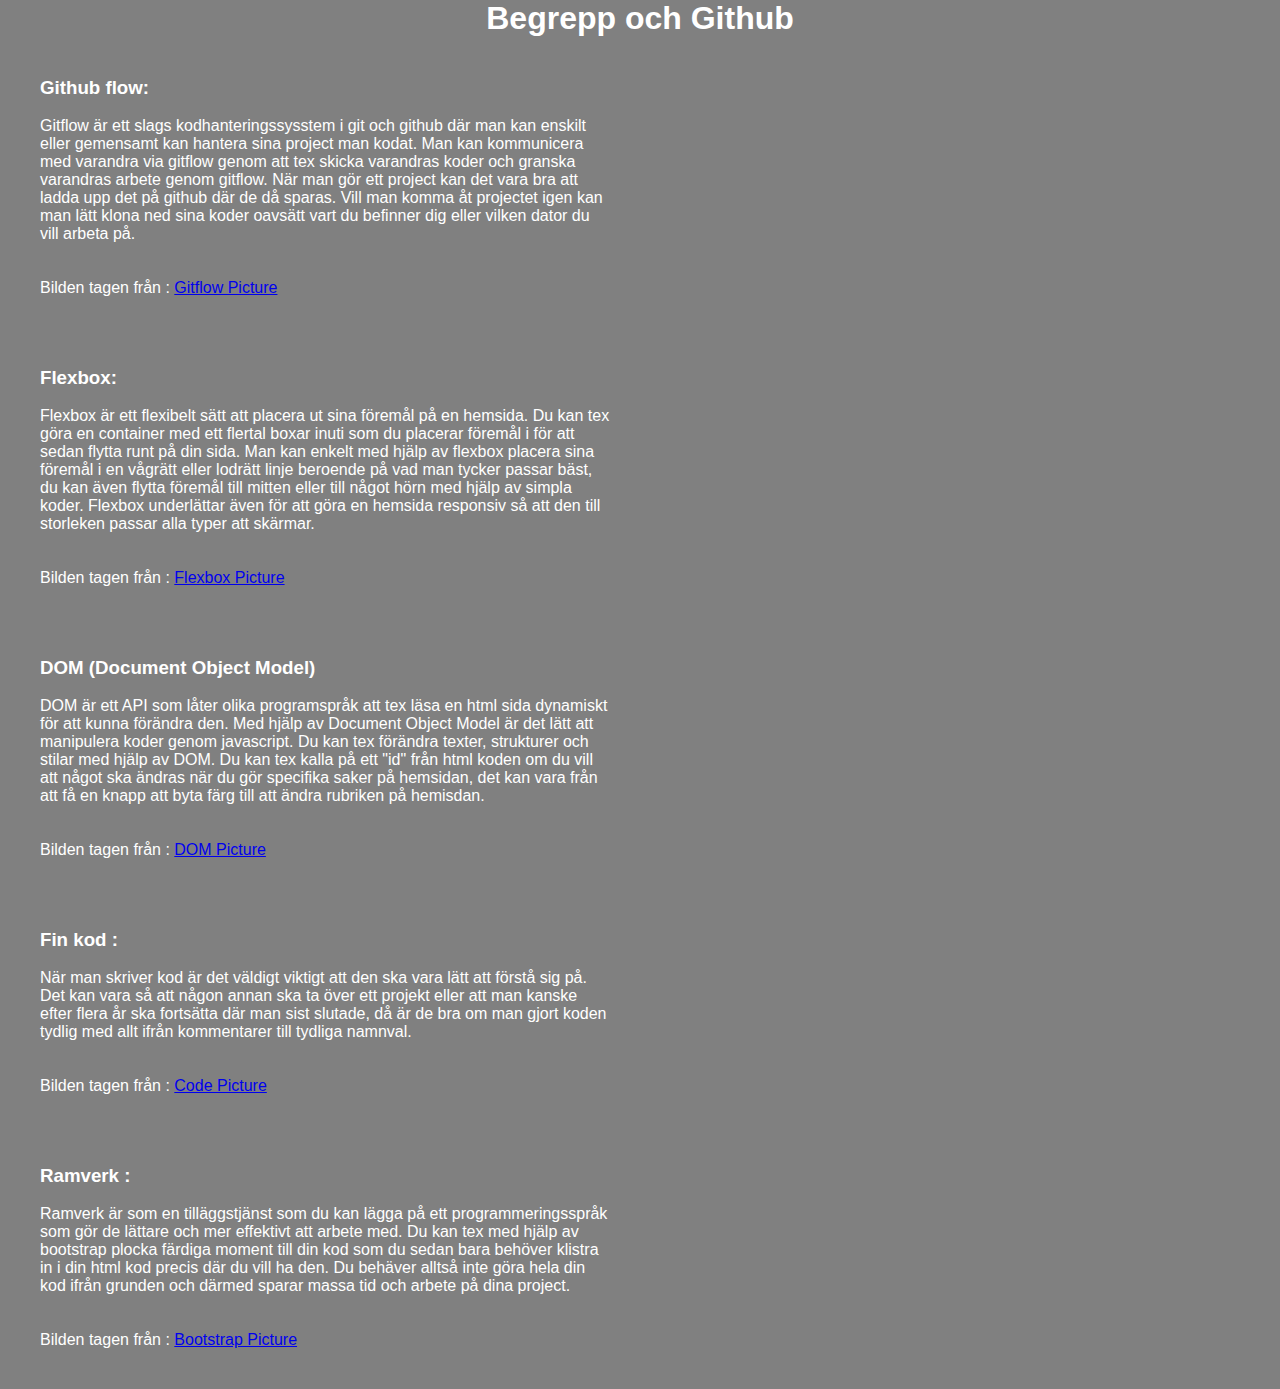
==== begrepp-och-github/index.html @ 9aa3e4a8 "FirstSaving" ====
<!DOCTYPE html>
<html lang="en">
  <head>
    <meta charset="UTF-8" />
    <meta http-equiv="X-UA-Compatible" content="IE=edge" />
    <meta name="viewport" content="width=device-width, initial-scale=1.0" />
    <link rel="stylesheet" href="style.css" />
    <title>Begrepp och github</title>
  </head>
  <body>
    <h1>Begrepp och Github</h1>
    <div class="container">
        <div class="box1">
            <h3>Github flow:</h3><br>
            <p>Gitflow är ett slags kodhanteringssysstem i git och github där man kan enskilt eller gemensamt kan hantera sina project man kodat.
                Man kan kommunicera med varandra via gitflow genom att tex skicka varandras koder och granska varandras arbete genom gitflow.
                När man gör ett project kan det vara bra att ladda upp det på github där de då sparas. Vill man komma åt projectet igen kan man lätt klona
                ned sina koder oavsätt vart du befinner dig eller vilken dator du vill arbeta på.
            </p>
            <br>
            <br>
            <p>Bilden tagen från : <a href="https://github.com/SvanBoxel/release-based-workflow/issues/1">Gitflow Picture</a></p>
                
        </div>
        
        <div class="box2"><img src="./gitflow.png" id="code" alt=""></div>
    </div>
    <div class="container">
        <div class="box3">
            <h3>Flexbox:</h3><br>
            <p>
                Flexbox är ett flexibelt sätt att placera ut sina föremål på en hemsida. Du kan tex göra en container med ett flertal boxar inuti som du placerar föremål 
                i för att sedan flytta runt på din sida. Man kan enkelt med hjälp av flexbox placera sina föremål i en vågrätt eller lodrätt linje 
                beroende på vad man tycker passar bäst, du kan även flytta föremål till mitten eller till något hörn med hjälp av simpla koder.
                Flexbox underlättar även för att göra en hemsida responsiv så att den till storleken passar alla typer att skärmar.   
            </p>
            <br>
            <br>
            <p>Bilden tagen från : <a href="https://sharkcoder.com/layout/flexbox">Flexbox Picture</a></p>
        </div>
        <div class="box4"><img src="./flexbox.png" id="code" alt=""></div>
    </div>
    <div class="container">
        <div class="box5">
            <h3>DOM (Document Object Model)</h3><br>
            <p>
                DOM är ett API som låter olika programspråk att tex läsa en html sida dynamiskt för att kunna förändra den.
                Med hjälp av Document Object Model är det lätt att manipulera koder genom javascript. Du kan tex förändra texter, strukturer och stilar 
                med hjälp av DOM. Du kan tex kalla på ett "id" från html koden om du vill att något ska ändras när 
                du gör specifika saker på hemsidan, det kan vara från att få en knapp att byta färg till att ändra rubriken på hemisdan.    
            </p>
            <br>
            <br>
            <p>Bilden tagen från : <a href="https://www.geeksforgeeks.org/what-is-document-object-in-java-dom/">DOM Picture</a></p>

        </div>
        <div class="box6"><img src="./DOM.png" id="code" alt=""></div>
    </div>
    <div class="container">
        <div class="box7">
            <h3>Fin kod :</h3><br>
            <p>
                När man skriver kod är det väldigt viktigt att den ska vara lätt att förstå sig på. Det kan vara så att någon annan ska ta över ett projekt eller 
                att man kanske efter flera år ska fortsätta där man sist slutade, då är de bra om man gjort koden tydlig med allt ifrån kommentarer
                till tydliga namnval.  
            </p>
            <br>
            <br>
            <p>Bilden tagen från : <a href="https://www.ionos.co.uk/digitalguide/websites/web-development/code-editors/">Code Picture</a></p>
        </div>
        <div class="box8"><img src="./code.jpg" id="code" alt=""></div>
    </div>
    <div class="container">
        <div class="box9">
            <h3>Ramverk : </h3><br>
            <p>
                Ramverk är som en tilläggstjänst som du kan lägga på ett programmeringsspråk som gör de lättare och mer effektivt att arbete med.
                Du kan tex med hjälp av bootstrap plocka färdiga moment till din kod som du sedan bara behöver klistra in i din html kod precis
                där du vill ha den. Du behäver alltså inte göra hela din kod ifrån grunden och därmed sparar massa tid och arbete på dina project.  
            </p>
            <br>
            <br>
            <p>Bilden tagen från : <a href="https://www.tutorialrepublic.com/twitter-bootstrap-tutorial/">Bootstrap Picture</a></p>
        </div>
        <div class="box10"><img src="./bootstrap-5.0-illustration.png" id="code" alt=""></div>
    </div>
    
    
    
  </body>
</html>
---- begrepp-och-github/style.css ----
* {
    padding: 0%;
    margin: 0%;
    box-sizing: border-box;
}

body {
    font-family: Verdana, Geneva, Tahoma, sans-serif;
    background-color: grey;
    color: white;
}

h1 {
    text-align: center;
}

.container {

    display:flex;
    margin: 10px;
    min-height: 100px;
    min-width: 200px;
    flex-wrap: wrap;
}




.box1 {
    width: 50%;
    
    padding: 30px;
}
.box2 {
    width: 40%;
    
    padding: 30px; 
    background-size: cover;
    background-repeat: no-repeat;
    
}
.box3 {
    width: 50%;
     
    padding: 30px;
}
.box4{
    width: 40%;
    
    padding: 30px; 
    background-size: cover;
    background-repeat: no-repeat;
}
.box5 {
    width: 50%;
    
    padding: 30px;
}
.box6{
   width: 40%;
    
    padding: 30px; 
    background-size: cover;
    background-repeat: no-repeat;
} 
.box7 {
    width: 50%;
     
    padding: 30px;
}

.box8 {
    width: 40%;
    
    padding: 30px; 
    background-size: cover;
    background-repeat: no-repeat;
}
.box9 {
    width: 50%;
   
    padding: 30px;
}
.box10 {
    width: 40%;
    
    padding: 30px; 
    background-size: cover;
    background-repeat: no-repeat;
}



@media (max-width: 800px) {
    .container {
      flex-direction: column;
    }
  }
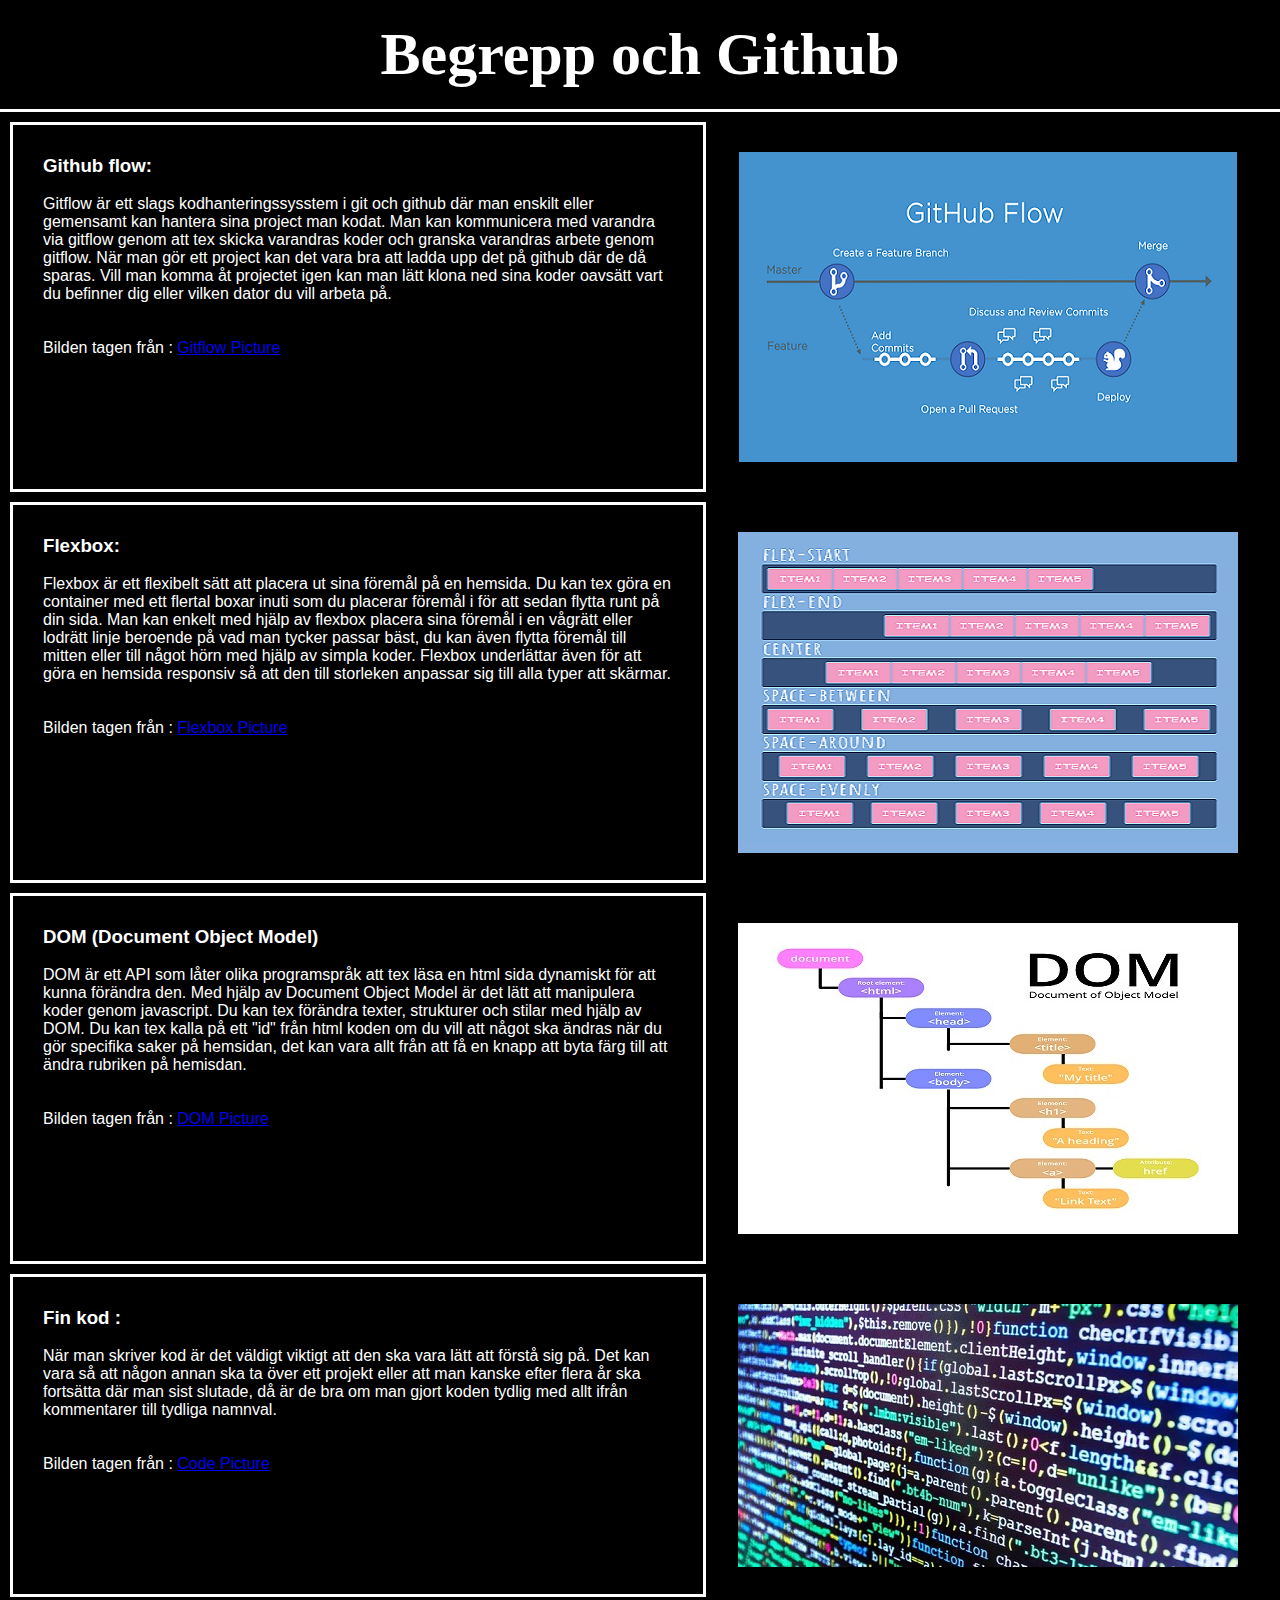
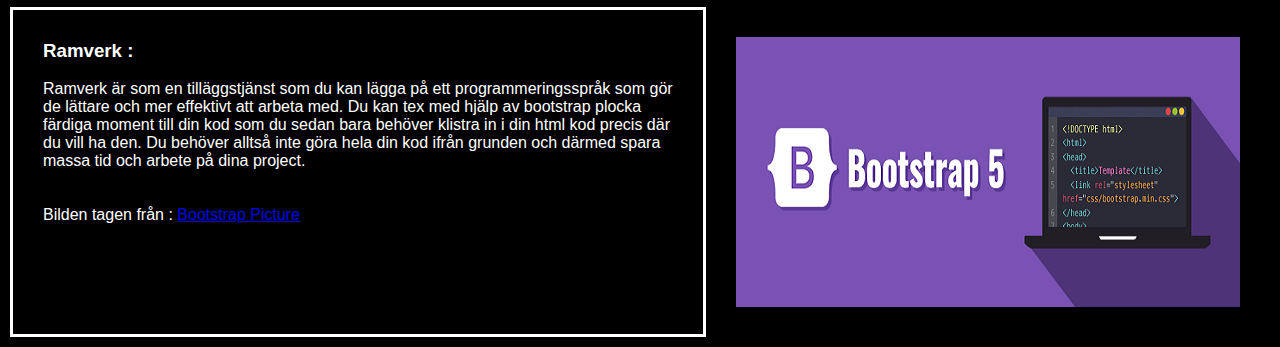
==== commit 511ca1f5: "Finished" ====
--- a/begrepp-och-github/index.html
+++ b/begrepp-och-github/index.html
@@ -10,82 +10,144 @@
   <body>
     <h1>Begrepp och Github</h1>
     <div class="container">
-        <div class="box1">
-            <h3>Github flow:</h3><br>
-            <p>Gitflow är ett slags kodhanteringssysstem i git och github där man kan enskilt eller gemensamt kan hantera sina project man kodat.
-                Man kan kommunicera med varandra via gitflow genom att tex skicka varandras koder och granska varandras arbete genom gitflow.
-                När man gör ett project kan det vara bra att ladda upp det på github där de då sparas. Vill man komma åt projectet igen kan man lätt klona
-                ned sina koder oavsätt vart du befinner dig eller vilken dator du vill arbeta på.
-            </p>
-            <br>
-            <br>
-            <p>Bilden tagen från : <a href="https://github.com/SvanBoxel/release-based-workflow/issues/1">Gitflow Picture</a></p>
-                
-        </div>
-        
-        <div class="box2"><img src="./gitflow.png" id="code" alt=""></div>
+      <div class="box1">
+        <h3>Github flow:</h3>
+        <br />
+        <p>
+          Gitflow är ett slags kodhanteringssysstem i git och github där man
+          enskilt eller gemensamt kan hantera sina project man kodat. Man kan
+          kommunicera med varandra via gitflow genom att tex skicka varandras
+          koder och granska varandras arbete genom gitflow. När man gör ett
+          project kan det vara bra att ladda upp det på github där de då sparas.
+          Vill man komma åt projectet igen kan man lätt klona ned sina koder
+          oavsätt vart du befinner dig eller vilken dator du vill arbeta på.
+        </p>
+        <br />
+        <br />
+        <p>
+          Bilden tagen från :
+          <a href="https://github.com/SvanBoxel/release-based-workflow/issues/1"
+            >Gitflow Picture</a
+          >
+        </p>
+      </div>
+
+      <div class="box2">
+        <img
+          src="../begrepp-och-github/Pictures/gitflow.png"
+          id="code"
+          alt=""
+        />
+      </div>
     </div>
     <div class="container">
-        <div class="box3">
-            <h3>Flexbox:</h3><br>
-            <p>
-                Flexbox är ett flexibelt sätt att placera ut sina föremål på en hemsida. Du kan tex göra en container med ett flertal boxar inuti som du placerar föremål 
-                i för att sedan flytta runt på din sida. Man kan enkelt med hjälp av flexbox placera sina föremål i en vågrätt eller lodrätt linje 
-                beroende på vad man tycker passar bäst, du kan även flytta föremål till mitten eller till något hörn med hjälp av simpla koder.
-                Flexbox underlättar även för att göra en hemsida responsiv så att den till storleken passar alla typer att skärmar.   
-            </p>
-            <br>
-            <br>
-            <p>Bilden tagen från : <a href="https://sharkcoder.com/layout/flexbox">Flexbox Picture</a></p>
-        </div>
-        <div class="box4"><img src="./flexbox.png" id="code" alt=""></div>
+      <div class="box3">
+        <h3>Flexbox:</h3>
+        <br />
+        <p>
+          Flexbox är ett flexibelt sätt att placera ut sina föremål på en
+          hemsida. Du kan tex göra en container med ett flertal boxar inuti som
+          du placerar föremål i för att sedan flytta runt på din sida. Man kan
+          enkelt med hjälp av flexbox placera sina föremål i en vågrätt eller
+          lodrätt linje beroende på vad man tycker passar bäst, du kan även
+          flytta föremål till mitten eller till något hörn med hjälp av simpla
+          koder. Flexbox underlättar även för att göra en hemsida responsiv så
+          att den till storleken anpassar sig till alla typer att skärmar.
+        </p>
+        <br />
+        <br />
+        <p>
+          Bilden tagen från :
+          <a href="https://sharkcoder.com/layout/flexbox">Flexbox Picture</a>
+        </p>
+      </div>
+      <div class="box4">
+        <img
+          src="../begrepp-och-github/Pictures/flexbox.png"
+          id="code"
+          alt=""
+        />
+      </div>
     </div>
     <div class="container">
-        <div class="box5">
-            <h3>DOM (Document Object Model)</h3><br>
-            <p>
-                DOM är ett API som låter olika programspråk att tex läsa en html sida dynamiskt för att kunna förändra den.
-                Med hjälp av Document Object Model är det lätt att manipulera koder genom javascript. Du kan tex förändra texter, strukturer och stilar 
-                med hjälp av DOM. Du kan tex kalla på ett "id" från html koden om du vill att något ska ändras när 
-                du gör specifika saker på hemsidan, det kan vara från att få en knapp att byta färg till att ändra rubriken på hemisdan.    
-            </p>
-            <br>
-            <br>
-            <p>Bilden tagen från : <a href="https://www.geeksforgeeks.org/what-is-document-object-in-java-dom/">DOM Picture</a></p>
-
-        </div>
-        <div class="box6"><img src="./DOM.png" id="code" alt=""></div>
+      <div class="box5">
+        <h3>DOM (Document Object Model)</h3>
+        <br />
+        <p>
+          DOM är ett API som låter olika programspråk att tex läsa en html sida
+          dynamiskt för att kunna förändra den. Med hjälp av Document Object
+          Model är det lätt att manipulera koder genom javascript. Du kan tex
+          förändra texter, strukturer och stilar med hjälp av DOM. Du kan tex
+          kalla på ett "id" från html koden om du vill att något ska ändras när
+          du gör specifika saker på hemsidan, det kan vara allt från att få en
+          knapp att byta färg till att ändra rubriken på hemisdan.
+        </p>
+        <br />
+        <br />
+        <p>
+          Bilden tagen från :
+          <a
+            href="https://www.geeksforgeeks.org/what-is-document-object-in-java-dom/"
+            >DOM Picture</a
+          >
+        </p>
+      </div>
+      <div class="box6">
+        <img src="../begrepp-och-github/Pictures/DOM.jpg" id="code" alt="" />
+      </div>
     </div>
     <div class="container">
-        <div class="box7">
-            <h3>Fin kod :</h3><br>
-            <p>
-                När man skriver kod är det väldigt viktigt att den ska vara lätt att förstå sig på. Det kan vara så att någon annan ska ta över ett projekt eller 
-                att man kanske efter flera år ska fortsätta där man sist slutade, då är de bra om man gjort koden tydlig med allt ifrån kommentarer
-                till tydliga namnval.  
-            </p>
-            <br>
-            <br>
-            <p>Bilden tagen från : <a href="https://www.ionos.co.uk/digitalguide/websites/web-development/code-editors/">Code Picture</a></p>
-        </div>
-        <div class="box8"><img src="./code.jpg" id="code" alt=""></div>
+      <div class="box7">
+        <h3>Fin kod :</h3>
+        <br />
+        <p>
+          När man skriver kod är det väldigt viktigt att den ska vara lätt att
+          förstå sig på. Det kan vara så att någon annan ska ta över ett projekt
+          eller att man kanske efter flera år ska fortsätta där man sist
+          slutade, då är de bra om man gjort koden tydlig med allt ifrån
+          kommentarer till tydliga namnval.
+        </p>
+        <br />
+        <br />
+        <p>
+          Bilden tagen från :
+          <a
+            href="https://www.ionos.co.uk/digitalguide/websites/web-development/code-editors/"
+            >Code Picture</a
+          >
+        </p>
+      </div>
+      <div class="box8">
+        <img src="../begrepp-och-github/Pictures/code.jpg" id="code" alt="" />
+      </div>
     </div>
     <div class="container">
-        <div class="box9">
-            <h3>Ramverk : </h3><br>
-            <p>
-                Ramverk är som en tilläggstjänst som du kan lägga på ett programmeringsspråk som gör de lättare och mer effektivt att arbete med.
-                Du kan tex med hjälp av bootstrap plocka färdiga moment till din kod som du sedan bara behöver klistra in i din html kod precis
-                där du vill ha den. Du behäver alltså inte göra hela din kod ifrån grunden och därmed sparar massa tid och arbete på dina project.  
-            </p>
-            <br>
-            <br>
-            <p>Bilden tagen från : <a href="https://www.tutorialrepublic.com/twitter-bootstrap-tutorial/">Bootstrap Picture</a></p>
-        </div>
-        <div class="box10"><img src="./bootstrap-5.0-illustration.png" id="code" alt=""></div>
+      <div class="box9">
+        <h3>Ramverk :</h3>
+        <br />
+        <p>
+          Ramverk är som en tilläggstjänst som du kan lägga på ett
+          programmeringsspråk som gör de lättare och mer effektivt att arbeta
+          med. Du kan tex med hjälp av bootstrap plocka färdiga moment till din
+          kod som du sedan bara behöver klistra in i din html kod precis där du
+          vill ha den. Du behöver alltså inte göra hela din kod ifrån grunden
+          och därmed spara massa tid och arbete på dina project.
+        </p>
+        <br />
+        <br />
+        <p>
+          Bilden tagen från :
+          <a href="https://www.tutorialrepublic.com/twitter-bootstrap-tutorial/"
+            >Bootstrap Picture</a
+          >
+        </p>
+      </div>
+      <div class="box10">
+        <img
+          src="../begrepp-och-github/Pictures/bootstrap-5.0-illustration.png"
+          alt=""
+        />
+      </div>
     </div>
-    
-    
-    
   </body>
 </html>
--- a/begrepp-och-github/style.css
+++ b/begrepp-och-github/style.css
@@ -1,98 +1,112 @@
 * {
-    padding: 0%;
-    margin: 0%;
-    box-sizing: border-box;
+  padding: 0%;
+  margin: 0%;
+  box-sizing: content-box;
 }
 
 body {
-    font-family: Verdana, Geneva, Tahoma, sans-serif;
-    background-color: grey;
-    color: white;
+  font-family: Verdana, Geneva, Tahoma, sans-serif;
+  background-color: black;
+  color: white;
 }
 
 h1 {
-    text-align: center;
+  font-family: "Times New Roman", Times, serif;
+  text-align: center;
+  font-size: 60px;
+  border-bottom: solid white;
+  padding: 20px;
+}
+img {
+  display: flex;
+  margin-left: auto;
+  margin-right: auto;
+  justify-content: center;
+  align-items: center;
+  flex-direction: column;
+  flex-wrap: wrap;
 }
 
 .container {
-
-    display:flex;
-    margin: 10px;
-    min-height: 100px;
-    min-width: 200px;
-    flex-wrap: wrap;
+  display: flex;
+  margin: 10px;
+  min-height: 100px;
+  min-width: 200px;
+  flex-wrap: wrap;
 }
 
-
-
-
 .box1 {
-    width: 50%;
-    
-    padding: 30px;
+  width: 50%;
+  padding: 30px;
+  border: solid white;
 }
 .box2 {
-    width: 40%;
-    
-    padding: 30px; 
-    background-size: cover;
-    background-repeat: no-repeat;
-    
+  width: 40%;
+
+  padding: 30px;
+  background-size: cover;
+  background-repeat: no-repeat;
 }
 .box3 {
-    width: 50%;
-     
-    padding: 30px;
+  width: 50%;
+  border: solid white;
+  padding: 30px;
 }
-.box4{
-    width: 40%;
-    
-    padding: 30px; 
-    background-size: cover;
-    background-repeat: no-repeat;
+.box4 {
+  width: 40%;
+
+  padding: 30px;
+  background-size: cover;
+  background-repeat: no-repeat;
 }
 .box5 {
-    width: 50%;
-    
-    padding: 30px;
+  width: 50%;
+  border: solid white;
+  padding: 30px;
 }
-.box6{
-   width: 40%;
-    
-    padding: 30px; 
-    background-size: cover;
-    background-repeat: no-repeat;
-} 
+.box6 {
+  width: 40%;
+
+  padding: 30px;
+  background-size: cover;
+  background-repeat: no-repeat;
+}
 .box7 {
-    width: 50%;
-     
-    padding: 30px;
+  width: 50%;
+  border: solid white;
+  padding: 30px;
 }
 
 .box8 {
-    width: 40%;
-    
-    padding: 30px; 
-    background-size: cover;
-    background-repeat: no-repeat;
+  width: 40%;
+
+  padding: 30px;
+  background-size: cover;
+  background-repeat: no-repeat;
 }
 .box9 {
-    width: 50%;
-   
-    padding: 30px;
+  width: 50%;
+  border: solid white;
+  padding: 30px;
 }
 .box10 {
-    width: 40%;
-    
-    padding: 30px; 
-    background-size: cover;
-    background-repeat: no-repeat;
+  width: 40%;
+
+  padding: 30px;
+  background-size: cover;
+  background-repeat: no-repeat;
 }
 
+@media (max-width: 800px) {
+  .container {
+    width: 150%;
+    height: auto;
+  }
 
-
-@media (max-width: 800px) {
-    .container {
-      flex-direction: column;
-    }
-  }+  img {
+    display: flex;
+    padding-right: 20px;
+    width: 140%;
+    height: auto;
+  }
+}
